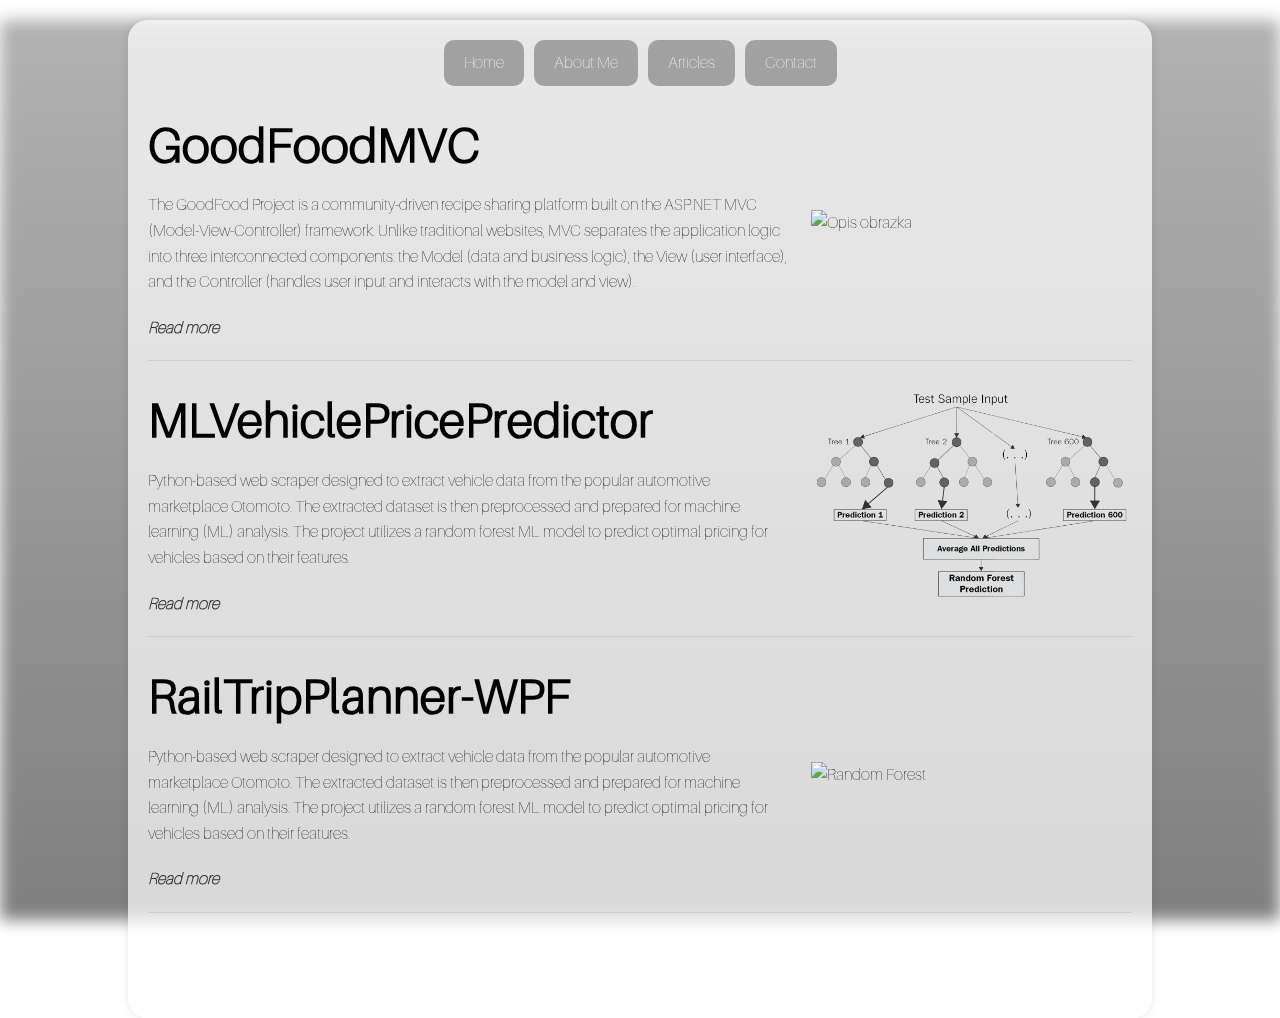
==== index.html @ c359a409 "Update" ====
<!DOCTYPE html>
<html lang="pl">
<head>
    <meta charset="UTF-8">
    <meta name="viewport" content="width=device-width, initial-scale=1.0">
    <title>Welcome to my page!</title>
    <link rel="stylesheet" href="static/css/main.css">
    <style>
        body {
            background: url('static/Images//hans.jpg') no-repeat center center fixed;
            background-size: cover;
            overflow-y: auto; 
        }
        main {
            padding: 20px 0;
        }
    </style>
</head>
<body>
    <div class="container">
        <header>
            <nav>
                <ul>
                    <li><a href="index.html">Home</a></li>
                    <li><a href="#">About Me</a></li>
                    <li><a href="index.html">Articles</a></li>
                    <li><a href="#">Contact</a></li>
                </ul>
            </nav>
        </header>

        <main>
            <section class="article">
                <div class="content">
                    <h2><a>GoodFoodMVC</a></h2>
                    <p>The GoodFood Project is a community-driven recipe sharing platform built on the ASP.NET MVC (Model-View-Controller) framework. Unlike traditional websites, MVC separates the application logic into three interconnected components: the Model (data and business logic), the View (user interface), and the Controller (handles user input and interacts with the model and view).</p>
                    <div class="read-more">
                        <a href="Articles/GoodFoodMVC.html">Read more</a>
                    </div>
                </div>
                
                <div class="image">
                    <img src="#" alt="Opis obrazka">
                </div>
                
            </section>
            <section class="article">
                <div class="content">
                    <h2><a>MLVehiclePricePredictor</a></h2>
                    <p>Python-based web scraper designed to extract vehicle data from the popular automotive marketplace Otomoto. The extracted dataset is then preprocessed and prepared for machine learning (ML) analysis. The project utilizes a random forest ML model to predict optimal pricing for vehicles based on their features.</p>
                    <div class="read-more">
                        <a href="Articles/MLVehiclePriceAdvisor.html">Read more</a>
                    </div>
                </div>
                
                <div class="image">
                    <img src="static//Images//random-forest.png" alt="Random Forest">
                </div>
            </section>
            <section class="article">
                <div class="content">
                    <h2><a>RailTripPlanner-WPF</a></h2>
                    <p>Python-based web scraper designed to extract vehicle data from the popular automotive marketplace Otomoto. The extracted dataset is then preprocessed and prepared for machine learning (ML) analysis. The project utilizes a random forest ML model to predict optimal pricing for vehicles based on their features.</p>
                    <div class="read-more">
                        <a href="Articles/PKP-ICAA-WPF.html">Read more</a>
                    </div>
                </div>
                
                <div class="image">
                    <img src="{{ url_for('static', filename='Images/random-forest.webp') }}" alt="Random Forest">
                </div>
            </section>
            <!-- Można dodać więcej artykułów w ten sam sposób -->
        </main>

        <footer>
            <p>&copy; 2024 Wszelkie prawa zastrzeżone.</p>
        </footer>
    </div>
</body>
</html>
---- static/css/main.css ----
* {
    margin: 0;
    padding: 0;
    box-sizing: border-box;
}

@font-face {
    font-family: 'Aileron-UltraLight';
    src: url('/static/fonts/aileron_0102/Aileron-UltraLight.otf') format('opentype');
}
@font-face {
    font-family: 'Aileron-Regular';
    src: url('/static/fonts/aileron_0102/Aileron-Light.otf') format('opentype');
}
body {
    background-image: url('/static/Images/hans.jpg');
    background-size: cover;
    background-position: center;
    position: relative;
    overflow: hidden;
    height: 100vh;
    margin: 0;
    font-family: 'Aileron-UltraLight', sans-serif;
    line-height: 1.6;
}

body::before {
    content: '';
    position: absolute;
    top: 0;
    left: 0;
    width: 100%;
    height: 100%;
    background: linear-gradient(rgba(0, 0, 0, 0.3), rgba(0, 0, 0, 0.5));
    filter: blur(8px);
    z-index: 0;
}

.container {
    position: relative;
    z-index: 1;
    background-color: rgba(255, 255, 255, 0.7); /* Zmieniona wartość alfa */
    width: 80%;
    max-width: 1200px;
    margin: 20px auto;
    padding: 20px;
    box-shadow: 0 0 10px rgba(0, 0, 0, 0.1);
    backdrop-filter: blur(5px);
    border-radius: 20px;
    margin-bottom: 50px; /* Dodajemy większy margines na dole */
}

header {
    background: none; /* Usunięcie tła */
    padding: 0; /* Usunięcie wewnętrznego odstępu */
}

nav ul {
    list-style: none;
    display: flex;
    justify-content: center; /* Wyśrodkowanie elementów */
    width: 100%; /* Wypełnienie całej szerokości */
}

nav ul li {
    background: rgba(0, 0, 0, 0.3); /* Kolor tła dla kafelków */
    padding: 10px 20px; /* Dodatkowy padding dla lepszego wyglądu */
    border-radius: 10px; /* Zaokrąglenie rogów */
    margin: 0 5px; /* Odstęp między elementami */
}
nav ul li:hover {
    background: rgba(0, 0, 0, 0.5); /* Nowy kolor tła po najechaniu myszką */
    transition: background 0.3s ease; /* Płynna animacja zmiany koloru */
}

nav ul li a {
    color: #fff;
    text-decoration: none;
}

main {
    padding: 20px 0;
}

a {
    text-decoration: none;
}

.article {
    display: flex;
    align-items: center;
    border-bottom: 1px solid #ccc;
    margin-bottom: 20px;
    padding-bottom: 20px;
}

.article h2 {
    font-size: 3em;
    margin-bottom: 10px;
    font-family: 'Aileron-Regular',sans-serif;
}

.article p {
    margin-bottom: 20px;
}

.article .content {
    flex: 2;
    padding-right: 20px;
}

.article .image {
    flex: 1;
}

.article .image img {
    max-width: 100%;
    height: auto;
}

footer {
    color: #fff;
    text-align: center;
    padding: 10px 0;
    border-radius: 20px;
    font-size: 1em;
}

.read-more {
    text-align: left;
    margin-top: 20px;
}

.read-more a {
    color: #333;
    text-decoration: none;
    font-weight: bold;
    transition: color 0.3s ease;
    font-style:italic;
}

.read-more a:hover {
    color: #555;
}
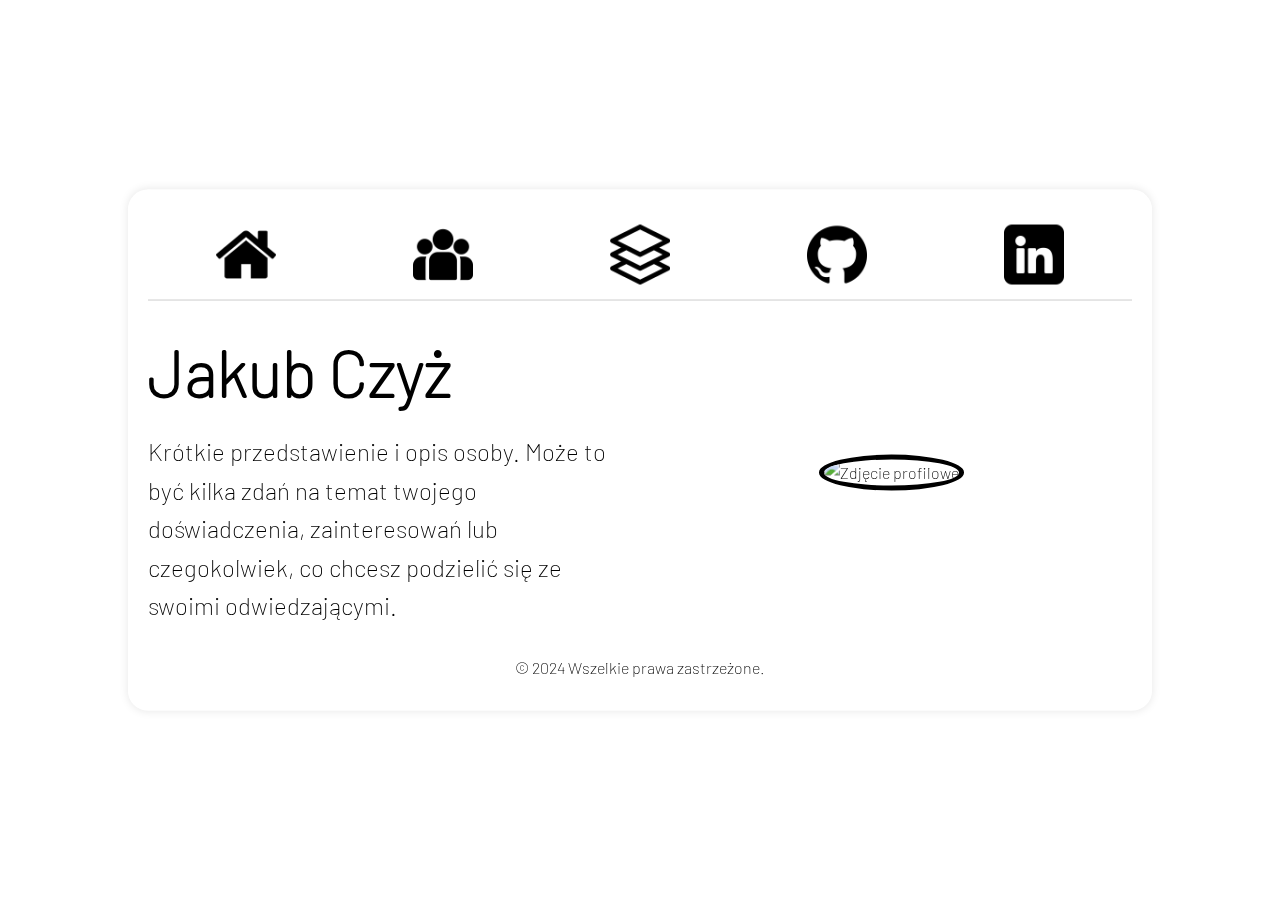
==== commit e5288553: "Update index" ====
--- a/index.html
+++ b/index.html
@@ -3,76 +3,34 @@
 <head>
     <meta charset="UTF-8">
     <meta name="viewport" content="width=device-width, initial-scale=1.0">
-    <title>Welcome to my page!</title>
-    <link rel="stylesheet" href="static/css/main.css">
-    <style>
-        body {
-            background: url('static/Images//hans.jpg') no-repeat center center fixed;
-            background-size: cover;
-            overflow-y: auto; 
-        }
-        main {
-            padding: 20px 0;
-        }
-    </style>
+    <title>Jakub Czyz Portfolio</title>
+    <link rel="stylesheet" href="static/css/landingpage.css">
 </head>
 <body>
     <div class="container">
         <header>
             <nav>
                 <ul>
-                    <li><a href="index.html">Home</a></li>
-                    <li><a href="#">About Me</a></li>
-                    <li><a href="index.html">Articles</a></li>
-                    <li><a href="#">Contact</a></li>
+                    <li><a href="/index.html" class="home"></a></li>
+                    <li><a href="#" class="about"></a></li>
+                    <li><a href="/articles.html" class="articles"></a></li>
+                    <li><a href="https://github.com/maggyy666" class="github"></a></li>
+                    <li><a href="https://www.linkedin.com/in/jakub-czyż-95584130a/" class="linkedin"></a></li>
                 </ul>
             </nav>
         </header>
-
+        
         <main>
-            <section class="article">
-                <div class="content">
-                    <h2><a>GoodFoodMVC</a></h2>
-                    <p>The GoodFood Project is a community-driven recipe sharing platform built on the ASP.NET MVC (Model-View-Controller) framework. Unlike traditional websites, MVC separates the application logic into three interconnected components: the Model (data and business logic), the View (user interface), and the Controller (handles user input and interacts with the model and view).</p>
-                    <div class="read-more">
-                        <a href="Articles/GoodFoodMVC.html">Read more</a>
-                    </div>
+            <div class="profile">
+                <div class="profile-info">
+                    <h2>Jakub Czyż</h2>
+                    <p>Krótkie przedstawienie i opis osoby. Może to być kilka zdań na temat twojego doświadczenia, zainteresowań lub czegokolwiek, co chcesz podzielić się ze swoimi odwiedzającymi.</p>
                 </div>
-                
-                <div class="image">
-                    <img src="#" alt="Opis obrazka">
+                <div class="profile-picture">
+                    <img src="static/Images/kotek.jpg" alt="Zdjęcie profilowe">
                 </div>
-                
-            </section>
-            <section class="article">
-                <div class="content">
-                    <h2><a>MLVehiclePricePredictor</a></h2>
-                    <p>Python-based web scraper designed to extract vehicle data from the popular automotive marketplace Otomoto. The extracted dataset is then preprocessed and prepared for machine learning (ML) analysis. The project utilizes a random forest ML model to predict optimal pricing for vehicles based on their features.</p>
-                    <div class="read-more">
-                        <a href="Articles/MLVehiclePriceAdvisor.html">Read more</a>
-                    </div>
-                </div>
-                
-                <div class="image">
-                    <img src="static//Images//random-forest.png" alt="Random Forest">
-                </div>
-            </section>
-            <section class="article">
-                <div class="content">
-                    <h2><a>RailTripPlanner-WPF</a></h2>
-                    <p>Python-based web scraper designed to extract vehicle data from the popular automotive marketplace Otomoto. The extracted dataset is then preprocessed and prepared for machine learning (ML) analysis. The project utilizes a random forest ML model to predict optimal pricing for vehicles based on their features.</p>
-                    <div class="read-more">
-                        <a href="Articles/PKP-ICAA-WPF.html">Read more</a>
-                    </div>
-                </div>
-                
-                <div class="image">
-                    <img src="{{ url_for('static', filename='Images/random-forest.webp') }}" alt="Random Forest">
-                </div>
-            </section>
-            <!-- Można dodać więcej artykułów w ten sam sposób -->
+            </div>
         </main>
-
         <footer>
             <p>&copy; 2024 Wszelkie prawa zastrzeżone.</p>
         </footer>
--- a/static/css/landingpage.css
+++ b/static/css/landingpage.css
@@ -0,0 +1,248 @@
+/* Przeniesione i zaktualizowane style z main.css */
+
+/* Ogólne style resetujące */
+* {
+    margin: 0;
+    padding: 0;
+    box-sizing: border-box;
+}
+
+/* Czcionki */
+@font-face {
+    font-family: 'Font-UltraLight';
+    src: url('/static/fonts/Barlow/Barlow-ExtraLight.ttf') format('opentype');
+}
+@font-face {
+    font-family: 'Font-Regular';
+    src: url('/static/fonts/Barlow/Barlow-Regular.ttf') format('opentype');
+}
+
+/* Stylowanie ciała strony */
+body {
+    background-image: url('/static/Images/hans.jpg');
+    background-size: cover;
+    background-position: center;
+    position: relative;
+    overflow: hidden;
+    height: 100vh;
+    margin: 0;
+    font-family: 'Font-UltraLight', sans-serif;
+    line-height: 1.6;
+    overflow-y: auto;
+}
+
+body::before {
+    content: '';
+    position: absolute;
+    top: 0;
+    left: 0;
+    width: 100%;
+    height: 100%;
+    filter: blur(8px);
+    z-index: 0;
+}
+
+.container {
+    position: relative;
+    z-index: 1;
+    background-color: rgba(255, 255, 255, 0.7); 
+    width: 80%;
+    max-width: 1200px;
+    margin: auto; 
+    padding: 20px;
+    box-shadow: 0 0 10px rgba(0, 0, 0, 0.1);
+    backdrop-filter: blur(5px);
+    border-radius: 20px;
+    margin-bottom: 50px; 
+    top: 50%;
+    transform: translateY(-50%); 
+    transition:height 0.5s ease-in-out;
+}
+
+
+/* Stylowanie nawigacji */
+nav {
+    display: flex;
+    justify-content: center;
+    width: 100%;
+
+}
+
+nav ul {
+    list-style: none;
+    display: flex;
+    justify-content: space-between; 
+    align-items: center; /* Wyśrodkowanie ikon w pionie */
+    padding: 0;
+    width: 100%;
+    padding:0;
+    margin:0;
+
+}
+
+nav ul li {
+    flex:1;
+    text-align: center;
+    margin:0;
+    padding:15px;
+    border-bottom: 1px solid #ccc;
+
+}
+
+nav ul li a {
+    display: block;
+    width: 60px; /* Szerokość ikon */
+    height: 60px; /* Wysokość ikon */
+    margin: 0 auto;
+    background-size:contain;
+    background-position: center;
+    background-repeat: no-repeat;
+    text-indent: -9999px;
+    transition: background-image 0.3s ease;
+}
+
+/* Dodanie tła dla ikon - czarne ikony */
+nav ul li a.home {
+    background-image: url('/static/Images/Header/home.png'); /* Czarna ikona dla Home */
+}
+
+nav ul li a.about {
+    background-image: url('/static/Images/Header/group.png'); /* Czarna ikona dla About Me */
+}
+
+nav ul li a.articles {
+    background-image: url('/static/Images/Header/layers.png'); /* Czarna ikona dla Articles */
+}
+
+nav ul li a.github {
+    background-image: url('/static/Images/Header/github.png'); /* Czarna ikona dla GitHub */
+}
+
+nav ul li a.linkedin {
+    background-image: url('/static/Images/Header/linkedin.png'); /* Czarna ikona dla LinkedIn */
+}
+
+/* Zmiana tła na szare ikony po najechaniu */
+nav ul li a.home:hover {
+    background-image: url('/static/Images/Header/home-grey.png'); /* Szara ikona dla Home */
+}
+
+nav ul li a.about:hover {
+    background-image: url('/static/Images/Header/group-grey.png'); /* Szara ikona dla About Me */
+}
+
+nav ul li a.articles:hover {
+    background-image: url('/static/Images/Header/layers-grey.png'); /* Szara ikona dla Articles */
+}
+
+nav ul li a.github:hover {
+    background-image: url('/static/Images/Header/github-grey.png'); /* Szara ikona dla GitHub */
+}
+
+nav ul li a.linkedin:hover {
+    background-image: url('/static/Images/Header/linkedin-grey.png'); /* Szara ikona dla LinkedIn */
+}
+
+
+
+/* Stylowanie głównej sekcji */
+main {
+    padding: 20px 0;
+}
+
+a {
+    text-decoration: none;
+}
+
+/* Stylowanie sekcji artykułu */
+.article {
+    display: flex;
+    align-items: center;
+    border-bottom: 1px solid #ccc;
+    margin-bottom: 20px;
+    padding-bottom: 20px;
+}
+
+.article h2 {
+    font-size: 3em;
+    margin-bottom: 10px;
+    font-family: 'Font-Regular', sans-serif;
+}
+
+.article p {
+    margin-bottom: 20px;
+}
+
+.article .content {
+    flex: 2;
+    padding-right: 20px;
+}
+
+.article .image {
+    flex: 1;
+}
+
+.article .image img {
+    max-width: 100%;
+    height: auto;
+}
+
+/* Stylowanie stopki */
+footer {
+    color: black;
+    text-align: center;
+    padding: 10px 0;
+    border-radius: 20px;
+    font-size: 1em;
+}
+
+.read-more {
+    text-align: left;
+    margin-top: 20px;
+}
+
+.read-more a {
+    color: #333;
+    text-decoration: none;
+    font-weight: bold;
+    transition: color 0.3s ease;
+    font-style: italic;
+}
+
+.read-more a:hover {
+    color: #555;
+}
+
+.profile {
+    display: flex;
+    align-items: center;
+    justify-content: space-between;
+}
+
+.profile-info {
+    flex: 1;
+    padding-right: 20px;
+}
+
+.profile-info h2 {
+    margin-bottom: 10px;
+    font-size:4em;
+}
+
+.profile-info p {
+    font-size: 1.5em;
+}
+
+.profile-picture {
+    flex: 1;
+    text-align: center;
+}
+
+.profile-picture img {
+    max-width: 100%;
+    height: auto;
+    max-height: 300px;
+    object-fit: cover;
+    border-radius: 50%;
+    border:5px solid black;
+}
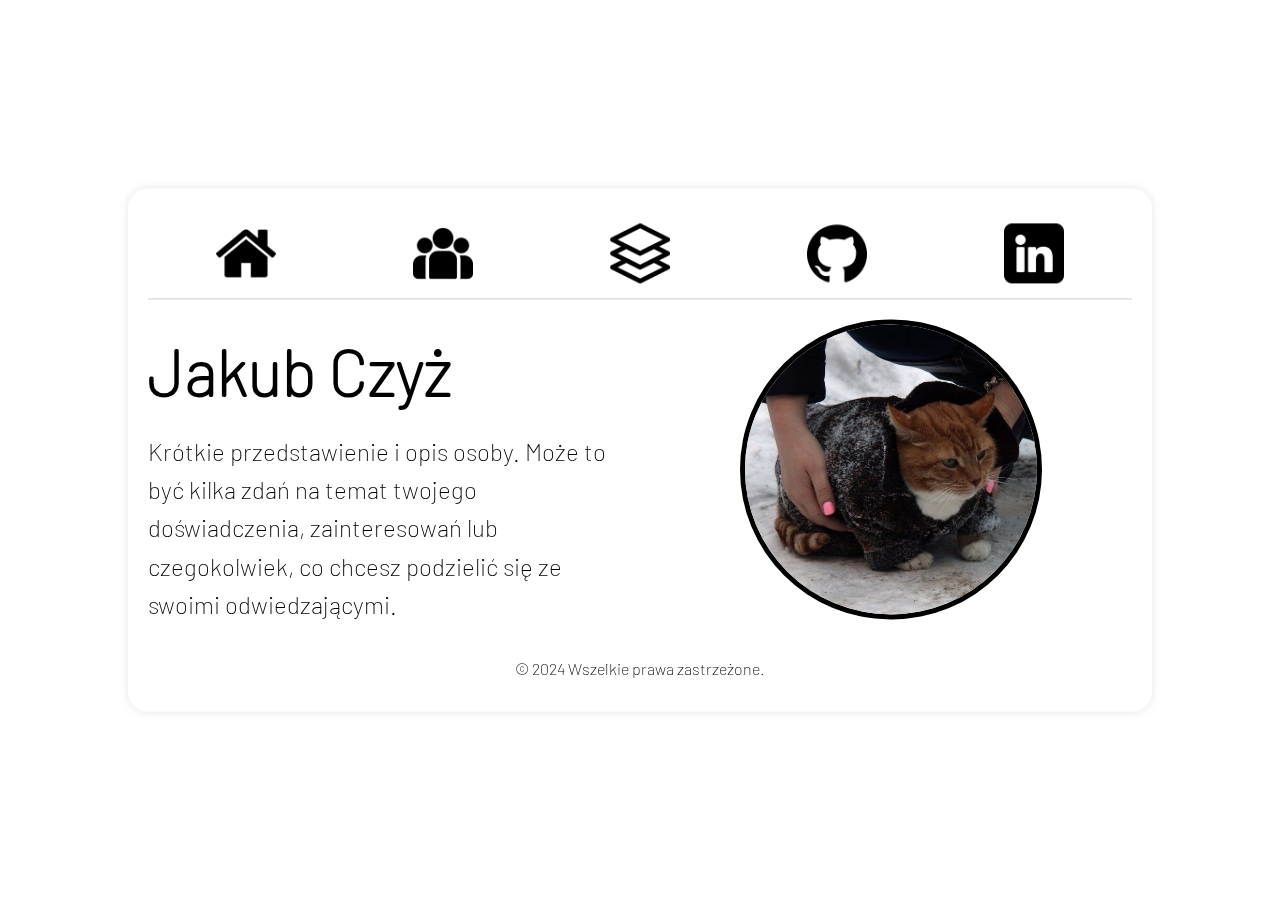
==== commit e3fa1fda: "Update index" ====
--- a/index.html
+++ b/index.html
@@ -5,6 +5,7 @@
     <meta name="viewport" content="width=device-width, initial-scale=1.0">
     <title>Jakub Czyz Portfolio</title>
     <link rel="stylesheet" href="static/css/landingpage.css">
+    <script href="/scripts.js"></script>
 </head>
 <body>
     <div class="container">
@@ -12,7 +13,7 @@
             <nav>
                 <ul>
                     <li><a href="/index.html" class="home"></a></li>
-                    <li><a href="#" class="about"></a></li>
+                    <li><a href="/about.html" class="about"></a></li>
                     <li><a href="/articles.html" class="articles"></a></li>
                     <li><a href="https://github.com/maggyy666" class="github"></a></li>
                     <li><a href="https://www.linkedin.com/in/jakub-czyż-95584130a/" class="linkedin"></a></li>
@@ -27,7 +28,9 @@
                     <p>Krótkie przedstawienie i opis osoby. Może to być kilka zdań na temat twojego doświadczenia, zainteresowań lub czegokolwiek, co chcesz podzielić się ze swoimi odwiedzającymi.</p>
                 </div>
                 <div class="profile-picture">
-                    <img src="static/Images/kotek.jpg" alt="Zdjęcie profilowe">
+                    <a href="/articles.html">
+                        <img src="static/Images/kotek.jpg" alt="Zdjęcie profilowe">
+                    </a>
                 </div>
             </div>
         </main>
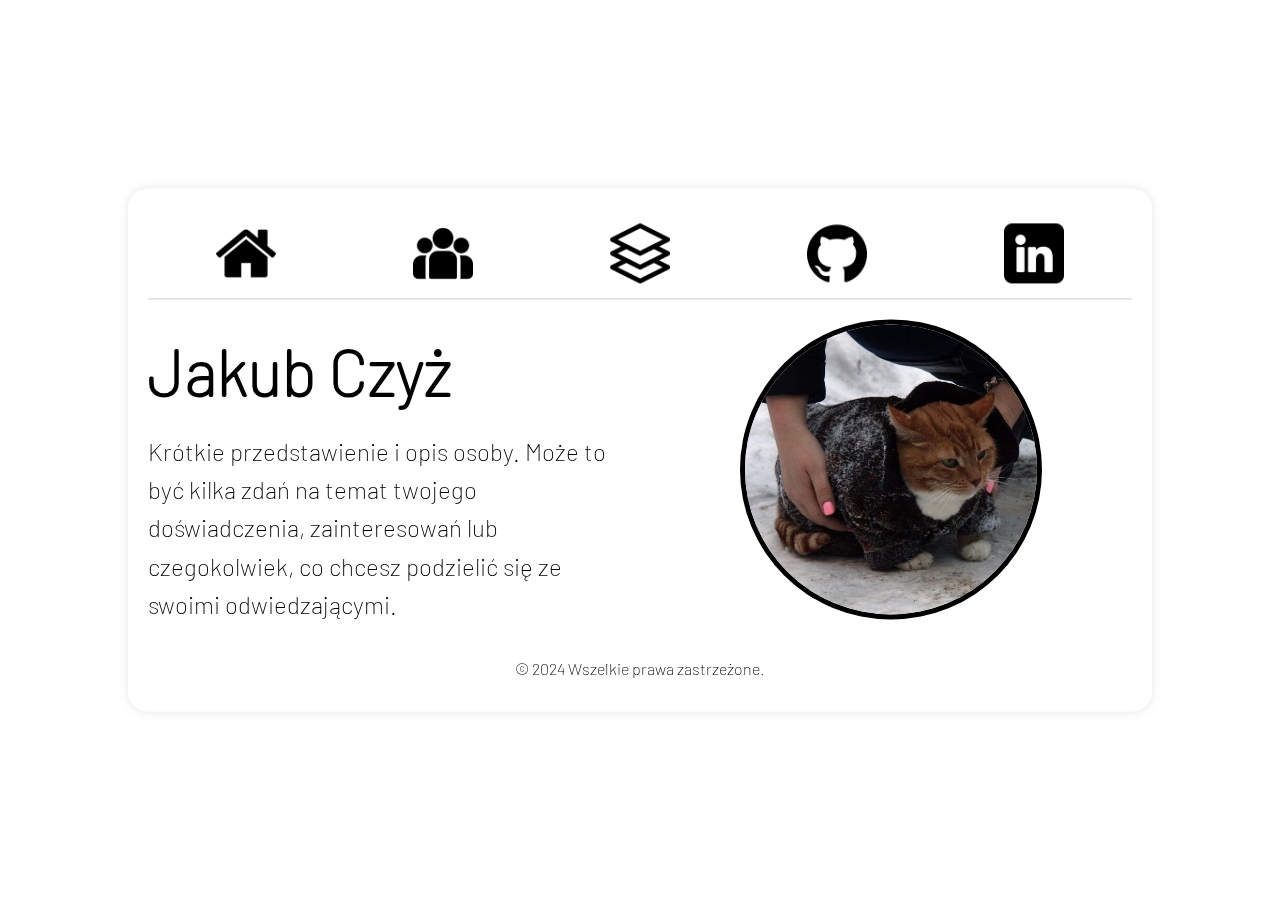
==== commit 3b7fb4ad: "Update index" ====
--- a/index.html
+++ b/index.html
@@ -5,18 +5,17 @@
     <meta name="viewport" content="width=device-width, initial-scale=1.0">
     <title>Jakub Czyz Portfolio</title>
     <link rel="stylesheet" href="static/css/landingpage.css">
-    <script href="/scripts.js"></script>
 </head>
 <body>
     <div class="container">
         <header>
             <nav>
                 <ul>
-                    <li><a href="/index.html" class="home"></a></li>
-                    <li><a href="/about.html" class="about"></a></li>
-                    <li><a href="/articles.html" class="articles"></a></li>
-                    <li><a href="https://github.com/maggyy666" class="github"></a></li>
-                    <li><a href="https://www.linkedin.com/in/jakub-czyż-95584130a/" class="linkedin"></a></li>
+                    <li><a href="index.html" class="home" onclick="showContent('home')">Home</a></li>
+                    <li><a href="about.html" class="about" onclick="showContent('about')">About Me</a></li>
+                    <li><a href="articles.html" class="articles" onclick="showContent('articles')">Articles</a></li>
+                    <li><a href="https://github.com/maggyy666" class="github">GitHub</a></li>
+                    <li><a href="https://www.linkedin.com/in/jakub-czyż-95584130a/" class="linkedin">LinkedIn</a></li>
                 </ul>
             </nav>
         </header>
--- a/static/css/landingpage.css
+++ b/static/css/landingpage.css
@@ -45,20 +45,51 @@
 .container {
     position: relative;
     z-index: 1;
-    background-color: rgba(255, 255, 255, 0.7); 
+    background-color: rgba(255, 255, 255, 0.7);
     width: 80%;
     max-width: 1200px;
-    margin: auto; 
+    margin: auto;
     padding: 20px;
     box-shadow: 0 0 10px rgba(0, 0, 0, 0.1);
     backdrop-filter: blur(5px);
     border-radius: 20px;
-    margin-bottom: 50px; 
+    margin-bottom: 50px;
     top: 50%;
-    transform: translateY(-50%); 
-    transition:height 0.5s ease-in-out;
-}
-
+    transform: translateY(-50%);
+    transition: height 0.5s ease-in-out;
+    /* Dodaj animację */
+    animation: slide-in 1.5s ease-out forwards;
+}
+.content {
+    display: none;
+    position: absolute;
+    width: 100%;
+    top: 0;
+    left: 100%;
+    transition: left 0.5s ease;
+}
+
+.content.active {
+    display: block;
+    left: 0;
+}
+
+.content.slide-left {
+    left: -100%;
+}
+
+.content.slide-right {
+    left: 100%;
+}
+/* Definicja animacji */
+@keyframes slide-in {
+    from {
+        transform: translateX(-100%) translateY(-50%);
+    }
+    to {
+        transform: translateX(0) translateY(-50%);
+    }
+}
 
 /* Stylowanie nawigacji */
 nav {
@@ -102,6 +133,37 @@
 }
 
 /* Dodanie tła dla ikon - czarne ikony */
+nav ul {
+    list-style: none;
+    display: flex;
+    justify-content: space-between; 
+    align-items: center; /* Wyśrodkowanie ikon w pionie */
+    padding: 0;
+    width: 100%;
+    margin: 0;
+}
+
+nav ul li {
+    flex: 1;
+    text-align: center;
+    margin: 0;
+    padding: 15px;
+    border-bottom: 1px solid #ccc;
+}
+
+nav ul li a {
+    display: block;
+    width: 60px; /* Szerokość ikon */
+    height: 60px; /* Wysokość ikon */
+    margin: 0 auto;
+    background-size: contain;
+    background-position: center;
+    background-repeat: no-repeat;
+    text-indent: -9999px;
+    transition: background-image 0.3s ease, transform 0.3s ease; /* Dodanie transformacji */
+}
+
+/* Dodanie tła dla ikon - czarne ikony */
 nav ul li a.home {
     background-image: url('/static/Images/Header/home.png'); /* Czarna ikona dla Home */
 }
@@ -125,22 +187,27 @@
 /* Zmiana tła na szare ikony po najechaniu */
 nav ul li a.home:hover {
     background-image: url('/static/Images/Header/home-grey.png'); /* Szara ikona dla Home */
+    transform: translateY(-5px); /* Podnoszenie ikony */
 }
 
 nav ul li a.about:hover {
     background-image: url('/static/Images/Header/group-grey.png'); /* Szara ikona dla About Me */
+    transform: translateY(-5px); /* Podnoszenie ikony */
 }
 
 nav ul li a.articles:hover {
     background-image: url('/static/Images/Header/layers-grey.png'); /* Szara ikona dla Articles */
+    transform: translateY(-5px); /* Podnoszenie ikony */
 }
 
 nav ul li a.github:hover {
     background-image: url('/static/Images/Header/github-grey.png'); /* Szara ikona dla GitHub */
+    transform: translateY(-5px); /* Podnoszenie ikony */
 }
 
 nav ul li a.linkedin:hover {
     background-image: url('/static/Images/Header/linkedin-grey.png'); /* Szara ikona dla LinkedIn */
+    transform: translateY(-5px); /* Podnoszenie ikony */
 }
 
 
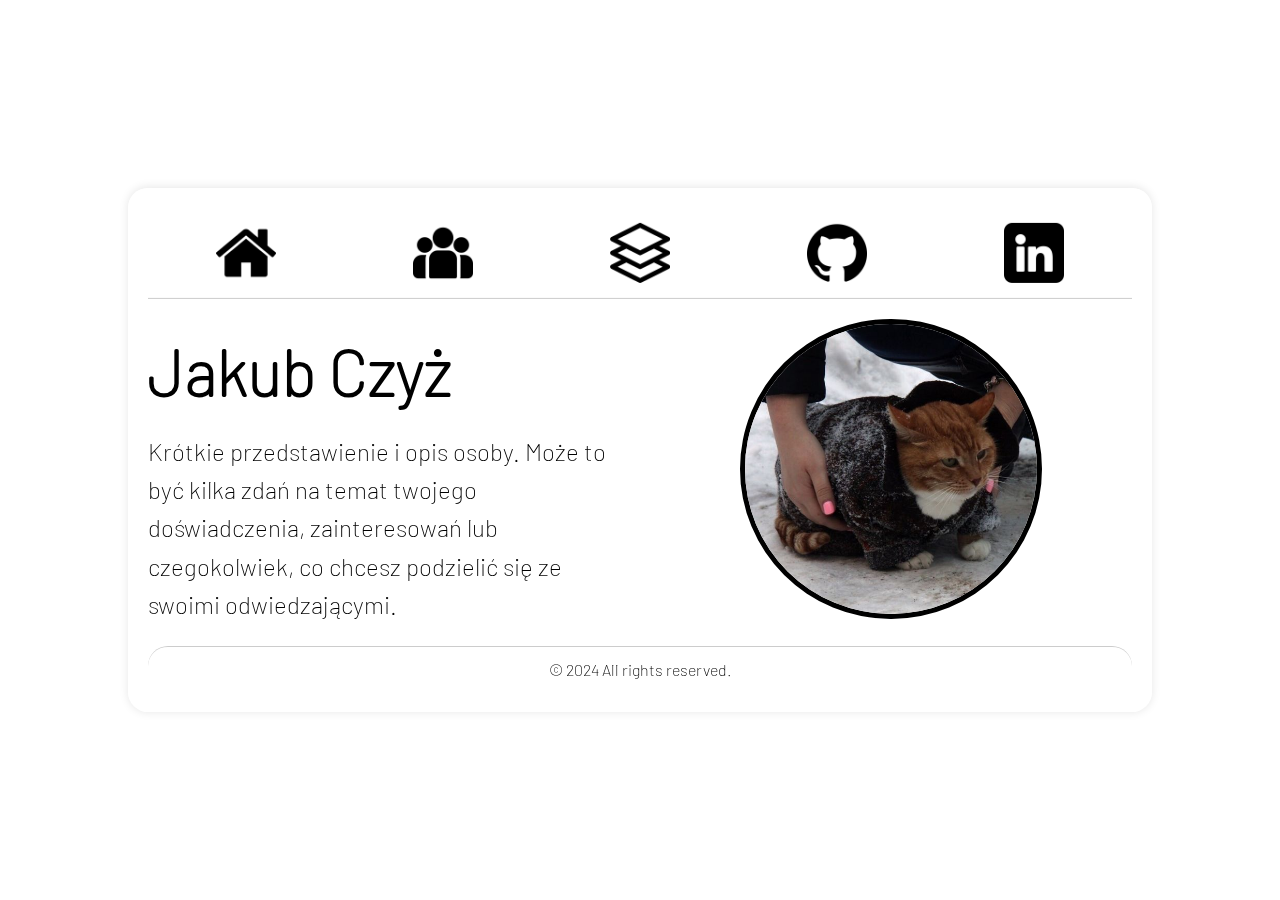
==== commit dcee02fd: "Update index html" ====
--- a/index.html
+++ b/index.html
@@ -11,11 +11,11 @@
         <header>
             <nav>
                 <ul>
-                    <li><a href="index.html" class="home" onclick="showContent('home')">Home</a></li>
-                    <li><a href="about.html" class="about" onclick="showContent('about')">About Me</a></li>
-                    <li><a href="articles.html" class="articles" onclick="showContent('articles')">Articles</a></li>
-                    <li><a href="https://github.com/maggyy666" class="github">GitHub</a></li>
-                    <li><a href="https://www.linkedin.com/in/jakub-czyż-95584130a/" class="linkedin">LinkedIn</a></li>
+                    <li><a href="index.html" class="home" title="Home"></a></li>
+                    <li><a href="about.html" class="about" title="About Me"></a></li>
+                    <li><a href="articles.html" class="articles" title="Articles"></a></li>
+                    <li><a href="https://github.com/maggyy666" class="github" title="GitHub"></a></li>
+                    <li><a href="https://www.linkedin.com/in/jakub-czyż-95584130a/" class="linkedin" title="LinkedIn"></a></li>
                 </ul>
             </nav>
         </header>
@@ -34,7 +34,7 @@
             </div>
         </main>
         <footer>
-            <p>&copy; 2024 Wszelkie prawa zastrzeżone.</p>
+            <p>&copy; 2024 All rights reserved.</p>
         </footer>
     </div>
 </body>
--- a/static/css/landingpage.css
+++ b/static/css/landingpage.css
@@ -261,6 +261,8 @@
     padding: 10px 0;
     border-radius: 20px;
     font-size: 1em;
+    border-top: 1px solid #ccc;
+
 }
 
 .read-more {
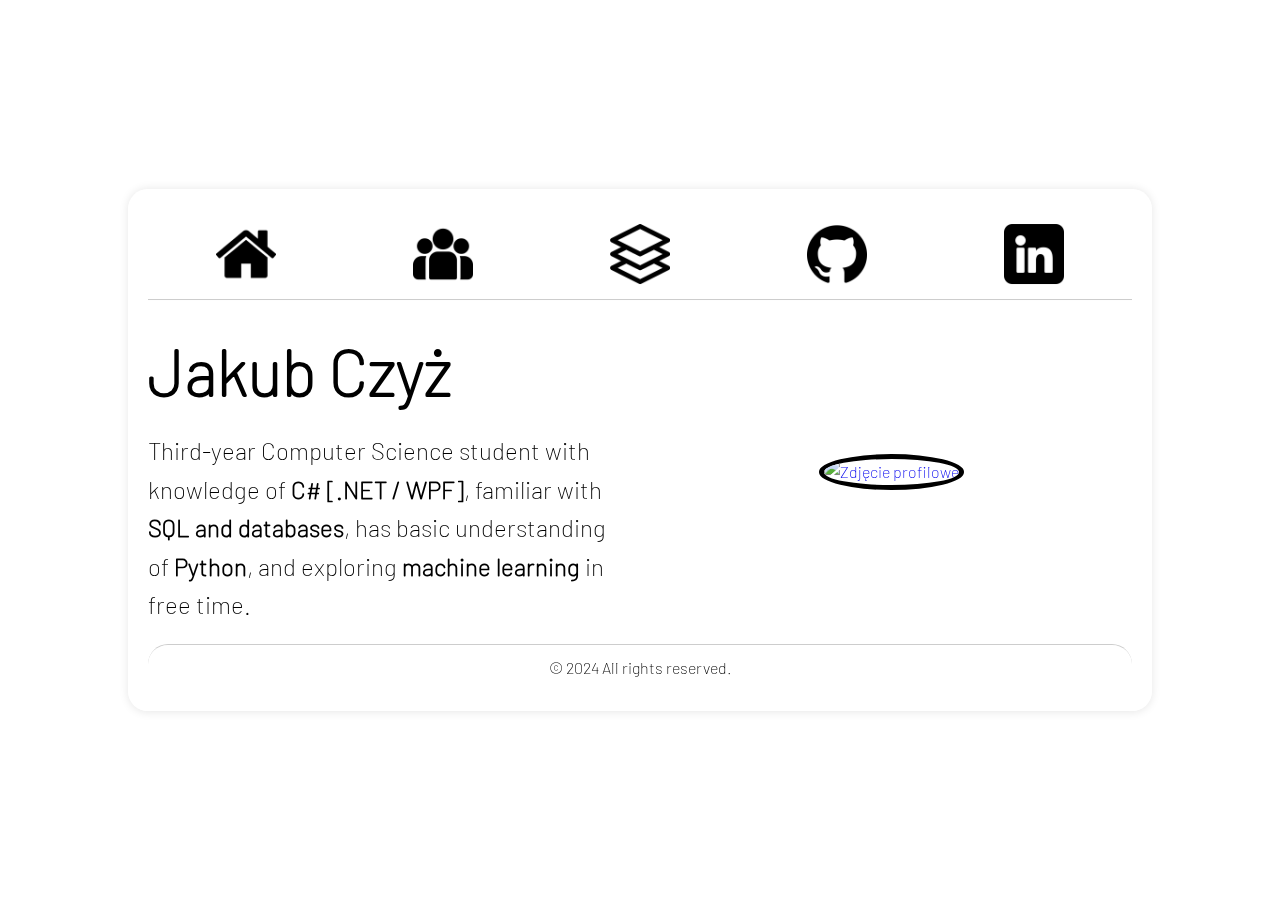
==== commit 48e32fe5: "Update index" ====
--- a/index.html
+++ b/index.html
@@ -24,11 +24,11 @@
             <div class="profile">
                 <div class="profile-info">
                     <h2>Jakub Czyż</h2>
-                    <p>Krótkie przedstawienie i opis osoby. Może to być kilka zdań na temat twojego doświadczenia, zainteresowań lub czegokolwiek, co chcesz podzielić się ze swoimi odwiedzającymi.</p>
+                    <p>Third-year Computer Science student with knowledge of <strong>C# [.NET / WPF]</strong>, familiar with <strong>SQL and databases</strong>, has basic understanding of <strong>Python</strong>, and exploring <strong>machine learning</strong> in free time.</p>
                 </div>
                 <div class="profile-picture">
                     <a href="/articles.html">
-                        <img src="static/Images/kotek.jpg" alt="Zdjęcie profilowe">
+                        <img src="static/Images/xD.png" alt="Zdjęcie profilowe">
                     </a>
                 </div>
             </div>
--- a/static/css/landingpage.css
+++ b/static/css/landingpage.css
@@ -1,5 +1,3 @@
-/* Przeniesione i zaktualizowane style z main.css */
-
 /* Ogólne style resetujące */
 * {
     margin: 0;
@@ -29,6 +27,7 @@
     font-family: 'Font-UltraLight', sans-serif;
     line-height: 1.6;
     overflow-y: auto;
+    overflow-x: hidden; /* Brak przewijania poziomego */
 }
 
 body::before {
@@ -48,6 +47,7 @@
     background-color: rgba(255, 255, 255, 0.7);
     width: 80%;
     max-width: 1200px;
+    min-width: 600px;
     margin: auto;
     padding: 20px;
     box-shadow: 0 0 10px rgba(0, 0, 0, 0.1);
@@ -57,9 +57,9 @@
     top: 50%;
     transform: translateY(-50%);
     transition: height 0.5s ease-in-out;
-    /* Dodaj animację */
     animation: slide-in 1.5s ease-out forwards;
 }
+
 .content {
     display: none;
     position: absolute;
@@ -81,63 +81,19 @@
 .content.slide-right {
     left: 100%;
 }
-/* Definicja animacji */
-@keyframes slide-in {
-    from {
-        transform: translateX(-100%) translateY(-50%);
-    }
-    to {
-        transform: translateX(0) translateY(-50%);
-    }
-}
 
 /* Stylowanie nawigacji */
 nav {
     display: flex;
     justify-content: center;
     width: 100%;
-
 }
 
 nav ul {
     list-style: none;
     display: flex;
-    justify-content: space-between; 
-    align-items: center; /* Wyśrodkowanie ikon w pionie */
-    padding: 0;
-    width: 100%;
-    padding:0;
-    margin:0;
-
-}
-
-nav ul li {
-    flex:1;
-    text-align: center;
-    margin:0;
-    padding:15px;
-    border-bottom: 1px solid #ccc;
-
-}
-
-nav ul li a {
-    display: block;
-    width: 60px; /* Szerokość ikon */
-    height: 60px; /* Wysokość ikon */
-    margin: 0 auto;
-    background-size:contain;
-    background-position: center;
-    background-repeat: no-repeat;
-    text-indent: -9999px;
-    transition: background-image 0.3s ease;
-}
-
-/* Dodanie tła dla ikon - czarne ikony */
-nav ul {
-    list-style: none;
-    display: flex;
-    justify-content: space-between; 
-    align-items: center; /* Wyśrodkowanie ikon w pionie */
+    justify-content: space-between;
+    align-items: center;
     padding: 0;
     width: 100%;
     margin: 0;
@@ -153,64 +109,57 @@
 
 nav ul li a {
     display: block;
-    width: 60px; /* Szerokość ikon */
-    height: 60px; /* Wysokość ikon */
+    width: 60px;
+    height: 60px;
     margin: 0 auto;
     background-size: contain;
     background-position: center;
     background-repeat: no-repeat;
     text-indent: -9999px;
-    transition: background-image 0.3s ease, transform 0.3s ease; /* Dodanie transformacji */
+    transition: background-image 0.3s ease;
 }
 
 /* Dodanie tła dla ikon - czarne ikony */
 nav ul li a.home {
-    background-image: url('/static/Images/Header/home.png'); /* Czarna ikona dla Home */
+    background-image: url('/static/Images/Header/home.png');
 }
 
 nav ul li a.about {
-    background-image: url('/static/Images/Header/group.png'); /* Czarna ikona dla About Me */
+    background-image: url('/static/Images/Header/group.png');
 }
 
 nav ul li a.articles {
-    background-image: url('/static/Images/Header/layers.png'); /* Czarna ikona dla Articles */
+    background-image: url('/static/Images/Header/layers.png');
 }
 
 nav ul li a.github {
-    background-image: url('/static/Images/Header/github.png'); /* Czarna ikona dla GitHub */
+    background-image: url('/static/Images/Header/github.png');
 }
 
 nav ul li a.linkedin {
-    background-image: url('/static/Images/Header/linkedin.png'); /* Czarna ikona dla LinkedIn */
+    background-image: url('/static/Images/Header/linkedin.png');
 }
 
 /* Zmiana tła na szare ikony po najechaniu */
 nav ul li a.home:hover {
-    background-image: url('/static/Images/Header/home-grey.png'); /* Szara ikona dla Home */
-    transform: translateY(-5px); /* Podnoszenie ikony */
+    background-image: url('/static/Images/Header/home-grey.png');
 }
 
 nav ul li a.about:hover {
-    background-image: url('/static/Images/Header/group-grey.png'); /* Szara ikona dla About Me */
-    transform: translateY(-5px); /* Podnoszenie ikony */
+    background-image: url('/static/Images/Header/group-grey.png');
 }
 
 nav ul li a.articles:hover {
-    background-image: url('/static/Images/Header/layers-grey.png'); /* Szara ikona dla Articles */
-    transform: translateY(-5px); /* Podnoszenie ikony */
+    background-image: url('/static/Images/Header/layers-grey.png');
 }
 
 nav ul li a.github:hover {
-    background-image: url('/static/Images/Header/github-grey.png'); /* Szara ikona dla GitHub */
-    transform: translateY(-5px); /* Podnoszenie ikony */
+    background-image: url('/static/Images/Header/github-grey.png');
 }
 
 nav ul li a.linkedin:hover {
-    background-image: url('/static/Images/Header/linkedin-grey.png'); /* Szara ikona dla LinkedIn */
-    transform: translateY(-5px); /* Podnoszenie ikony */
-}
-
-
+    background-image: url('/static/Images/Header/linkedin-grey.png');
+}
 
 /* Stylowanie głównej sekcji */
 main {
@@ -262,7 +211,6 @@
     border-radius: 20px;
     font-size: 1em;
     border-top: 1px solid #ccc;
-
 }
 
 .read-more {
@@ -295,7 +243,7 @@
 
 .profile-info h2 {
     margin-bottom: 10px;
-    font-size:4em;
+    font-size: 4em;
 }
 
 .profile-info p {
@@ -313,5 +261,330 @@
     max-height: 300px;
     object-fit: cover;
     border-radius: 50%;
-    border:5px solid black;
-}
+    border: 5px solid black;
+}
+
+/* Media queries */
+@media (max-width: 800px) {
+    body {
+        overflow-x: hidden; /* Brak przewijania poziomego */
+    }
+
+    .container {
+        width: 90%; /* Szerokość kontenera na 90% szerokości ekranu */
+        min-width: 0; /* Brak minimalnej szerokości */
+        height: auto;
+        padding: 5%;
+        margin: 5% auto; /* Ustalanie marginesów */
+        border-radius: 10px; /* Zmniejszenie zaokrąglenia */
+        box-shadow: none; /* Brak cieniowania dla uproszczenia wyglądu */
+        backdrop-filter: none; /* Brak efektu rozmycia tła */
+        background-color: rgba(255, 255, 255, 0.9); /* Większa przezroczystość */
+    }
+
+    .profile {
+        flex-direction: column; /* Ustawienie obrazka pod tekstem */
+        align-items: center;
+        gap: 10px; /* Dodanie odstępu między elementami */
+    }
+
+    .profile-info {
+        text-align: center; /* Wyśrodkowanie tekstu */
+    }
+
+    .profile-info h2 {
+        font-size: 1.5em;
+    }
+
+    .profile-info p {
+        font-size: 1em;
+    }
+
+    .profile-picture img {
+        width: 200px; /* Większy rozmiar obrazka */
+        height: 200px;
+        max-width: none;
+        max-height: none;
+        border-radius: 10px; /* Kwadratowy kształt */
+        border: 2px solid #333;
+    }
+
+    nav ul {
+        flex-direction: row;
+        justify-content: space-around;
+        padding: 5% 0;
+    }
+
+    nav ul li {
+        padding: 2%;
+    }
+
+    nav ul li a {
+        width: 40px;
+        height: 40px;
+    }
+
+    footer {
+        font-size: 0.8em;
+        padding: 5%;
+        margin-top: 10%;
+        color:black;
+        border-radius: 10px;
+        width: 100%;
+        box-shadow: none;
+    }
+
+    .article {
+        flex-direction: column;
+        text-align: center;
+    }
+
+    .article .content {
+        padding-right: 0;
+    }
+
+    .article .image {
+        margin-bottom: 10px;
+    }
+}
+
+/* Media queries dla maksymalnej responsywności */
+@media (max-width: 800px) {
+    body {
+        overflow-x: hidden; /* Brak przewijania poziomego */
+    }
+
+    .container {
+        width: 95%; /* Zwiększenie szerokości kontenera */
+        height: auto;
+        padding: 5%;
+        margin: 5% auto; /* Marginesy */
+        border-radius: 10px; /* Mniejsze zaokrąglenia */
+        box-shadow: none; /* Brak cieniowania */
+        backdrop-filter: none; /* Brak efektu rozmycia tła */
+        background-color: rgba(255, 255, 255, 0.98); /* Większa przezroczystość */
+    }
+
+    .profile {
+        flex-direction: column; /* Ustawienie obrazka pod tekstem */
+        align-items: center;
+        gap: 15px; /* Większy odstęp między elementami */
+    }
+
+    .profile-info {
+        text-align: center; /* Wyśrodkowanie tekstu */
+    }
+
+    .profile-info h2 {
+        font-size: 2em; /* Zmniejszenie rozmiaru tekstu */
+    }
+
+    .profile-info p {
+        font-size: 1.2em; /* Dostosowanie rozmiaru tekstu */
+    }
+
+    .profile-picture img {
+        width: 250px; /* Dostosowanie rozmiaru obrazka */
+        height: 250px;
+        max-width: none;
+        max-height: none;
+        border-radius: 10px; /* Kwadratowy kształt */
+        border: 2px solid rgba(0,0,0,0);
+    }
+
+    nav ul {
+        flex-direction: row;
+        justify-content: space-around;
+        padding: 5% 0;
+    }
+
+    nav ul li {
+        padding: 2%;
+    }
+
+    nav ul li a {
+        width: 50px; /* Większy rozmiar ikon */
+        height: 50px;
+    }
+
+    footer {
+        font-size: 2em;
+        padding: 5%;
+        margin-top: 10%;
+        color: black;
+        border-radius: 10px;
+        width: 100%;
+        box-shadow: none;
+    }
+
+    .article {
+        flex-direction: column;
+        text-align: center;
+    }
+
+    .article .content {
+        padding-right: 0;
+    }
+
+    .article .image {
+        margin-bottom: 10px;
+        width: 100%;
+    }
+}
+
+@media (max-width: 500px) {
+    .container {
+        width: 100%; /* Szerokość kontenera na 98% szerokości ekranu */
+        height: auto;
+        padding: 10%;
+        margin: 2% auto; /* Zmniejszenie marginesów */
+        border-radius: 10px; /* Mniejsze zaokrąglenia */
+        box-shadow: none; /* Brak cieniowania */
+        backdrop-filter: none; /* Brak efektu rozmycia tła */
+        background-color: rgba(255, 255, 255, 0.98); /* Większa przezroczystość */
+    }
+
+    .profile {
+        flex-direction: column; /* Ustawienie obrazka pod tekstem */
+        align-items: center;
+        gap: 15px; /* Większy odstęp między elementami */
+    }
+
+    .profile-info {
+        text-align: center; /* Wyśrodkowanie tekstu */
+    }
+
+    .profile-info h2 {
+        font-size: 3em; /* Zmniejszenie rozmiaru tekstu */
+    }
+
+    .profile-info p {
+        font-size: 1em; /* Dostosowanie rozmiaru tekstu */
+    }
+
+    .profile-picture img {
+        width: 300px; /* Większy rozmiar obrazka */
+        height: 300px;
+        max-width: none;
+        max-height: none;
+        border-radius: 10px; /* Kwadratowy kształt */
+        border: 1px solid rgba(0,0,0,0);
+    }
+
+    nav ul {
+        flex-direction: row;
+        justify-content: space-around;
+        padding: 5% 0;
+    }
+
+    nav ul li {
+        padding: 2%;
+    }
+
+    nav ul li a {
+        width: 40px; /* Większy rozmiar ikon */
+        height: 40px;
+    }
+
+    footer {
+        font-size: 1em;
+        margin-top: 10%;
+        color: black;
+        border-radius: 10px;
+        width: 100%;
+        box-shadow: none;
+    }
+
+    .article {
+        flex-direction: column;
+        text-align: center;
+    }
+
+    .article .content {
+        padding-right: 0;
+    }
+
+    .article .image {
+        margin-bottom: 10px;
+        width: 100%;
+    }
+}
+
+@media (max-width: 360px) {
+    .container {
+        width: 97%; /* Pełna szerokość kontenera */
+        height: auto;
+        padding: 10%;
+        margin: 0 auto; /* Brak marginesów */
+        border-radius: 5px; /* Mniejsze zaokrąglenia */
+        box-shadow: none; /* Brak cieniowania */
+        backdrop-filter: none; /* Brak efektu rozmycia tła */
+        background-color: rgba(255, 255, 255, 0.98); /* Większa przezroczystość */
+    }
+
+    .profile {
+        flex-direction: column; /* Ustawienie obrazka pod tekstem */
+        align-items: center;
+        gap: 10px; /* Większy odstęp między elementami */
+    }
+
+    .profile-info {
+        text-align: center; /* Wyśrodkowanie tekstu */
+    }
+
+    .profile-info h2 {
+        font-size: 2.5em; /* Zmniejszenie rozmiaru tekstu */
+    }
+
+    .profile-info p {
+        font-size: 0.9em; /* Dostosowanie rozmiaru tekstu */
+    }
+
+    .profile-picture img {
+        width: 200px; /* Większy rozmiar obrazka */
+        height: 200px;
+        max-width: none;
+        max-height: none;
+        border-radius: 5px; /* Kwadratowy kształt */
+        border: 1px solid rgba(0,0,0,0);
+    }
+
+    nav ul {
+        flex-direction: row;
+        justify-content: space-around;
+        padding: 5% 0;
+    }
+
+    nav ul li {
+        padding: 2%;
+    }
+
+    nav ul li a {
+        width: 30px; /* Mniejszy rozmiar ikon */
+        height: 30px;
+    }
+
+    footer {
+        font-size: 1em;
+        padding: 5%;
+        margin-top: 5%;
+        color: black;
+        border-radius: 5px;
+        width: 100%;
+        box-shadow: none;
+    }
+
+    .article {
+        flex-direction: column;
+        text-align: center;
+    }
+
+    .article .content {
+        padding-right: 0;
+    }
+
+    .article .image {
+        margin-bottom: 10px;
+        width: 100%;
+    }
+}
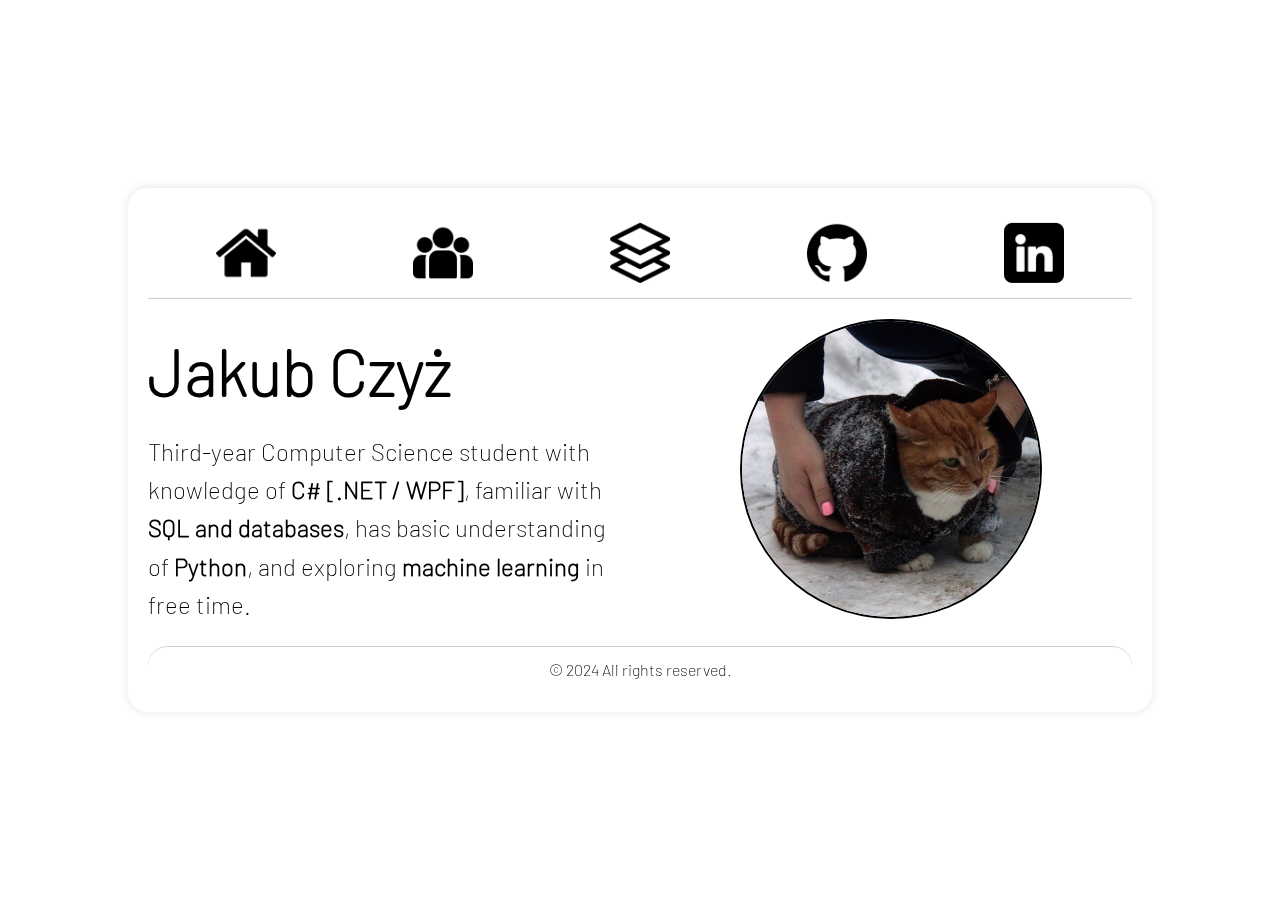
==== commit 8023136b: "Update index.html" ====
--- a/index.html
+++ b/index.html
@@ -28,7 +28,7 @@
                 </div>
                 <div class="profile-picture">
                     <a href="/articles.html">
-                        <img src="static/Images/xD.png" alt="Zdjęcie profilowe">
+                        <img src="static/Images/kotek.jpg" alt="Zdjęcie profilowe">
                     </a>
                 </div>
             </div>
--- a/static/css/landingpage.css
+++ b/static/css/landingpage.css
@@ -82,7 +82,6 @@
     left: 100%;
 }
 
-/* Stylowanie nawigacji */
 nav {
     display: flex;
     justify-content: center;
@@ -92,7 +91,7 @@
 nav ul {
     list-style: none;
     display: flex;
-    justify-content: space-between;
+    justify-content: space-between; 
     align-items: center;
     padding: 0;
     width: 100%;
@@ -116,10 +115,9 @@
     background-position: center;
     background-repeat: no-repeat;
     text-indent: -9999px;
-    transition: background-image 0.3s ease;
-}
-
-/* Dodanie tła dla ikon - czarne ikony */
+    transition: background-image 0.3s ease, transform 0.3s ease;
+}
+
 nav ul li a.home {
     background-image: url('/static/Images/Header/home.png');
 }
@@ -140,25 +138,29 @@
     background-image: url('/static/Images/Header/linkedin.png');
 }
 
-/* Zmiana tła na szare ikony po najechaniu */
 nav ul li a.home:hover {
     background-image: url('/static/Images/Header/home-grey.png');
+    transform: translateY(-5px);
 }
 
 nav ul li a.about:hover {
     background-image: url('/static/Images/Header/group-grey.png');
+    transform: translateY(-5px);
 }
 
 nav ul li a.articles:hover {
     background-image: url('/static/Images/Header/layers-grey.png');
+    transform: translateY(-5px);
 }
 
 nav ul li a.github:hover {
     background-image: url('/static/Images/Header/github-grey.png');
+    transform: translateY(-5px);
 }
 
 nav ul li a.linkedin:hover {
     background-image: url('/static/Images/Header/linkedin-grey.png');
+    transform: translateY(-5px);
 }
 
 /* Stylowanie głównej sekcji */
@@ -261,24 +263,28 @@
     max-height: 300px;
     object-fit: cover;
     border-radius: 50%;
-    border: 5px solid black;
+    border: 2px solid black;
 }
 
 /* Media queries */
 @media (max-width: 800px) {
     body {
         overflow-x: hidden; /* Brak przewijania poziomego */
+        background-image: url('/static/Images/hans.jpg'); /* Tło jak w wersji desktopowej */
+        background-size: cover;
+        background-position: center;
+        background-attachment: fixed;
     }
 
     .container {
-        width: 90%; /* Szerokość kontenera na 90% szerokości ekranu */
+        width: 95%; /* Szerokość kontenera na 95% szerokości ekranu */
         min-width: 0; /* Brak minimalnej szerokości */
         height: auto;
         padding: 5%;
         margin: 5% auto; /* Ustalanie marginesów */
         border-radius: 10px; /* Zmniejszenie zaokrąglenia */
         box-shadow: none; /* Brak cieniowania dla uproszczenia wyglądu */
-        backdrop-filter: none; /* Brak efektu rozmycia tła */
+        backdrop-filter: blur(3px); /* Delikatny efekt rozmycia tła */
         background-color: rgba(255, 255, 255, 0.9); /* Większa przezroczystość */
     }
 
@@ -349,19 +355,23 @@
 }
 
 /* Media queries dla maksymalnej responsywności */
-@media (max-width: 800px) {
+@media (max-width: 500px) {
     body {
         overflow-x: hidden; /* Brak przewijania poziomego */
+        background-image: url('/static/Images/hans.jpg'); /* Tło jak w wersji desktopowej */
+        background-size: cover;
+        background-position: center;
+        background-attachment: fixed;
     }
 
     .container {
-        width: 95%; /* Zwiększenie szerokości kontenera */
+        width: 95%; /* Zwiększenie szerokości kontenera do 95% */
         height: auto;
         padding: 5%;
         margin: 5% auto; /* Marginesy */
         border-radius: 10px; /* Mniejsze zaokrąglenia */
         box-shadow: none; /* Brak cieniowania */
-        backdrop-filter: none; /* Brak efektu rozmycia tła */
+        backdrop-filter: blur(3px); /* Delikatny efekt rozmycia tła */
         background-color: rgba(255, 255, 255, 0.98); /* Większa przezroczystość */
     }
 
@@ -376,7 +386,7 @@
     }
 
     .profile-info h2 {
-        font-size: 2em; /* Zmniejszenie rozmiaru tekstu */
+        font-size: 2em; /* Dostosowanie rozmiaru tekstu */
     }
 
     .profile-info p {
@@ -384,8 +394,8 @@
     }
 
     .profile-picture img {
-        width: 250px; /* Dostosowanie rozmiaru obrazka */
-        height: 250px;
+        width: 350px; /* Dostosowanie rozmiaru obrazka */
+        height: 350px;
         max-width: none;
         max-height: none;
         border-radius: 10px; /* Kwadratowy kształt */
@@ -403,12 +413,12 @@
     }
 
     nav ul li a {
-        width: 50px; /* Większy rozmiar ikon */
-        height: 50px;
+        width: 40px; /* Większy rozmiar ikon */
+        height: 40px;
     }
 
     footer {
-        font-size: 2em;
+        font-size: 0.8em;
         padding: 5%;
         margin-top: 10%;
         color: black;
@@ -432,93 +442,23 @@
     }
 }
 
-@media (max-width: 500px) {
+@media (max-width: 375px) {
+    body {
+        overflow-x: hidden; /* Brak przewijania poziomego */
+        background-image: url('/static/Images/hans.jpg'); /* Tło jak w wersji desktopowej */
+        background-size: cover;
+        background-position: center;
+        background-attachment: fixed;
+    }
+
     .container {
-        width: 100%; /* Szerokość kontenera na 98% szerokości ekranu */
+        width: 95%; /* Szerokość kontenera na 95% szerokości ekranu */
         height: auto;
-        padding: 10%;
-        margin: 2% auto; /* Zmniejszenie marginesów */
-        border-radius: 10px; /* Mniejsze zaokrąglenia */
-        box-shadow: none; /* Brak cieniowania */
-        backdrop-filter: none; /* Brak efektu rozmycia tła */
-        background-color: rgba(255, 255, 255, 0.98); /* Większa przezroczystość */
-    }
-
-    .profile {
-        flex-direction: column; /* Ustawienie obrazka pod tekstem */
-        align-items: center;
-        gap: 15px; /* Większy odstęp między elementami */
-    }
-
-    .profile-info {
-        text-align: center; /* Wyśrodkowanie tekstu */
-    }
-
-    .profile-info h2 {
-        font-size: 3em; /* Zmniejszenie rozmiaru tekstu */
-    }
-
-    .profile-info p {
-        font-size: 1em; /* Dostosowanie rozmiaru tekstu */
-    }
-
-    .profile-picture img {
-        width: 300px; /* Większy rozmiar obrazka */
-        height: 300px;
-        max-width: none;
-        max-height: none;
-        border-radius: 10px; /* Kwadratowy kształt */
-        border: 1px solid rgba(0,0,0,0);
-    }
-
-    nav ul {
-        flex-direction: row;
-        justify-content: space-around;
-        padding: 5% 0;
-    }
-
-    nav ul li {
-        padding: 2%;
-    }
-
-    nav ul li a {
-        width: 40px; /* Większy rozmiar ikon */
-        height: 40px;
-    }
-
-    footer {
-        font-size: 1em;
-        margin-top: 10%;
-        color: black;
-        border-radius: 10px;
-        width: 100%;
-        box-shadow: none;
-    }
-
-    .article {
-        flex-direction: column;
-        text-align: center;
-    }
-
-    .article .content {
-        padding-right: 0;
-    }
-
-    .article .image {
-        margin-bottom: 10px;
-        width: 100%;
-    }
-}
-
-@media (max-width: 360px) {
-    .container {
-        width: 97%; /* Pełna szerokość kontenera */
-        height: auto;
-        padding: 10%;
-        margin: 0 auto; /* Brak marginesów */
+        padding: 5%;
+        margin: 5% auto; /* Marginesy */
         border-radius: 5px; /* Mniejsze zaokrąglenia */
         box-shadow: none; /* Brak cieniowania */
-        backdrop-filter: none; /* Brak efektu rozmycia tła */
+        backdrop-filter: blur(3px); /* Delikatny efekt rozmycia tła */
         background-color: rgba(255, 255, 255, 0.98); /* Większa przezroczystość */
     }
 
@@ -533,11 +473,11 @@
     }
 
     .profile-info h2 {
-        font-size: 2.5em; /* Zmniejszenie rozmiaru tekstu */
+        font-size: 2em; /* Dostosowanie rozmiaru tekstu */
     }
 
     .profile-info p {
-        font-size: 0.9em; /* Dostosowanie rozmiaru tekstu */
+        font-size: 0.5em; /* Dostosowanie rozmiaru tekstu */
     }
 
     .profile-picture img {
@@ -565,7 +505,7 @@
     }
 
     footer {
-        font-size: 1em;
+        font-size: 0.6em;
         padding: 5%;
         margin-top: 5%;
         color: black;
